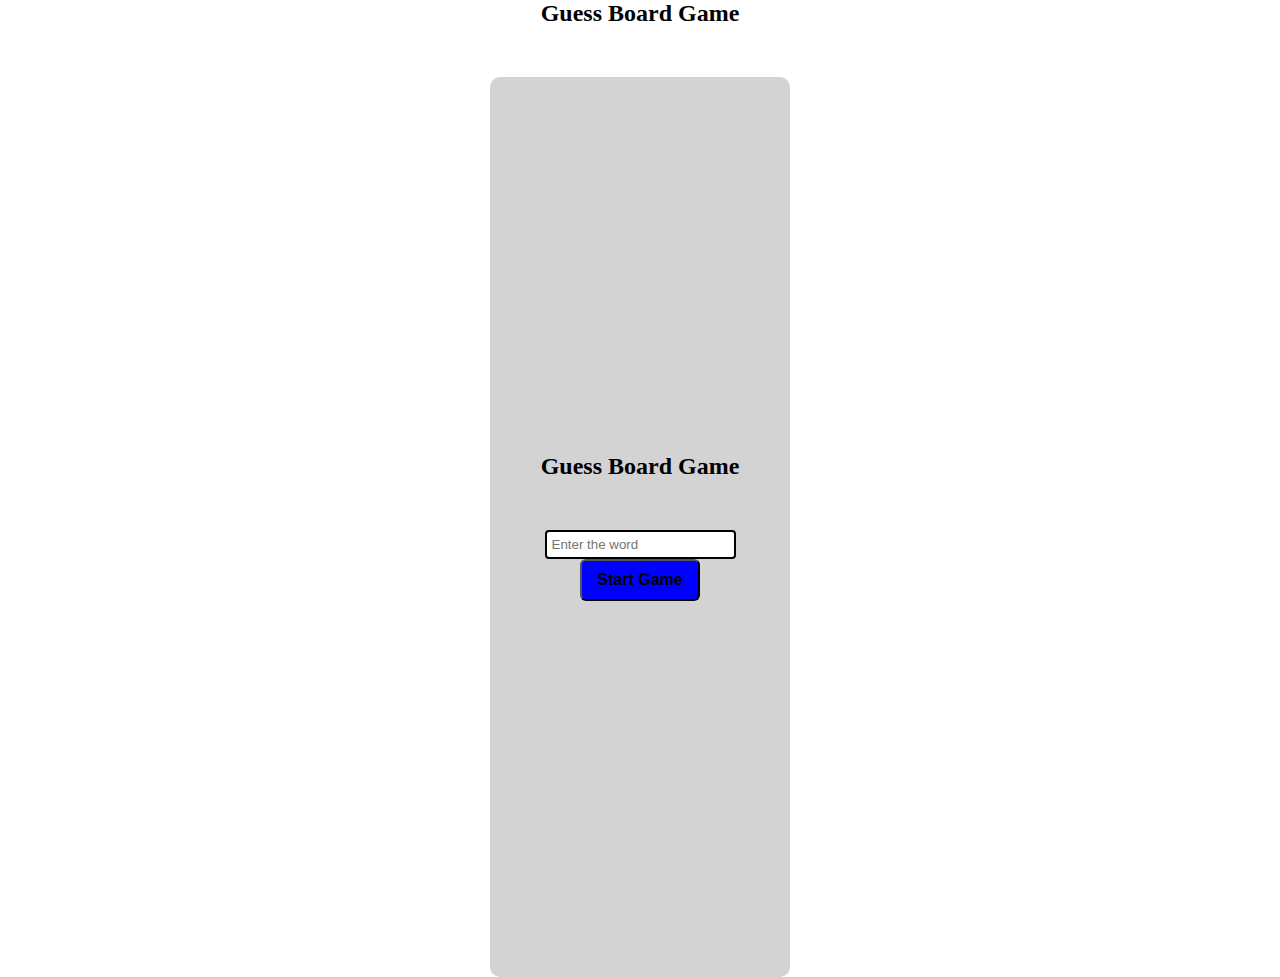
==== Guess Board Game/index.html @ 65c61370 "CSS styling Done" ====
<!DOCTYPE html>
<html lang="en">
<head>
    <meta charset="UTF-8">
    <meta http-equiv="X-UA-Compatible" content="IE=edge">
    <meta name="viewport" content="width=device-width, initial-scale=1.0">
    <link rel="stylesheet" href="style.css">
    <scripts src="script.js"></scripts>
    <title>Guess Board Game</title>
</head>
<body>
    <h2>Guess Board Game</h2>
    <div class="container">
        <h2>Guess Board Game</h2>
        <input type="text" id="guess" placeholder="Enter the word">
        <button id="btn">Start Game</button>
    </div>
    <div class="content"></div>
    
    
</body>
</html>
---- Guess Board Game/style.css ----
* {
    margin: 0;
    padding: 0;
  }
  body {
    display: flex;
    flex-direction: column;
    justify-content: center;
    box-sizing: border-box;
    align-items: center;
  }
  .container {
    display: flex;
    flex-direction: column;
    justify-content: center;
    box-sizing: border-box;
    background-color: lightgrey;
    height: 100vh;
    width: 300px;
    padding: 20px;
    border-radius: 10px;
    align-items: center;
  }
  h2 {
    margin-bottom: 50px;
  }
  
  #guess {
    padding: 5px;
    border: 2px solid black;
    border-radius: 4px;
  }
  button {
    color: black;
    background-color: blue;
    padding: 10px;
    border-radius: 6px;
    width: 120px;
    font-size: 1rem;
    font-weight: bold;
  }
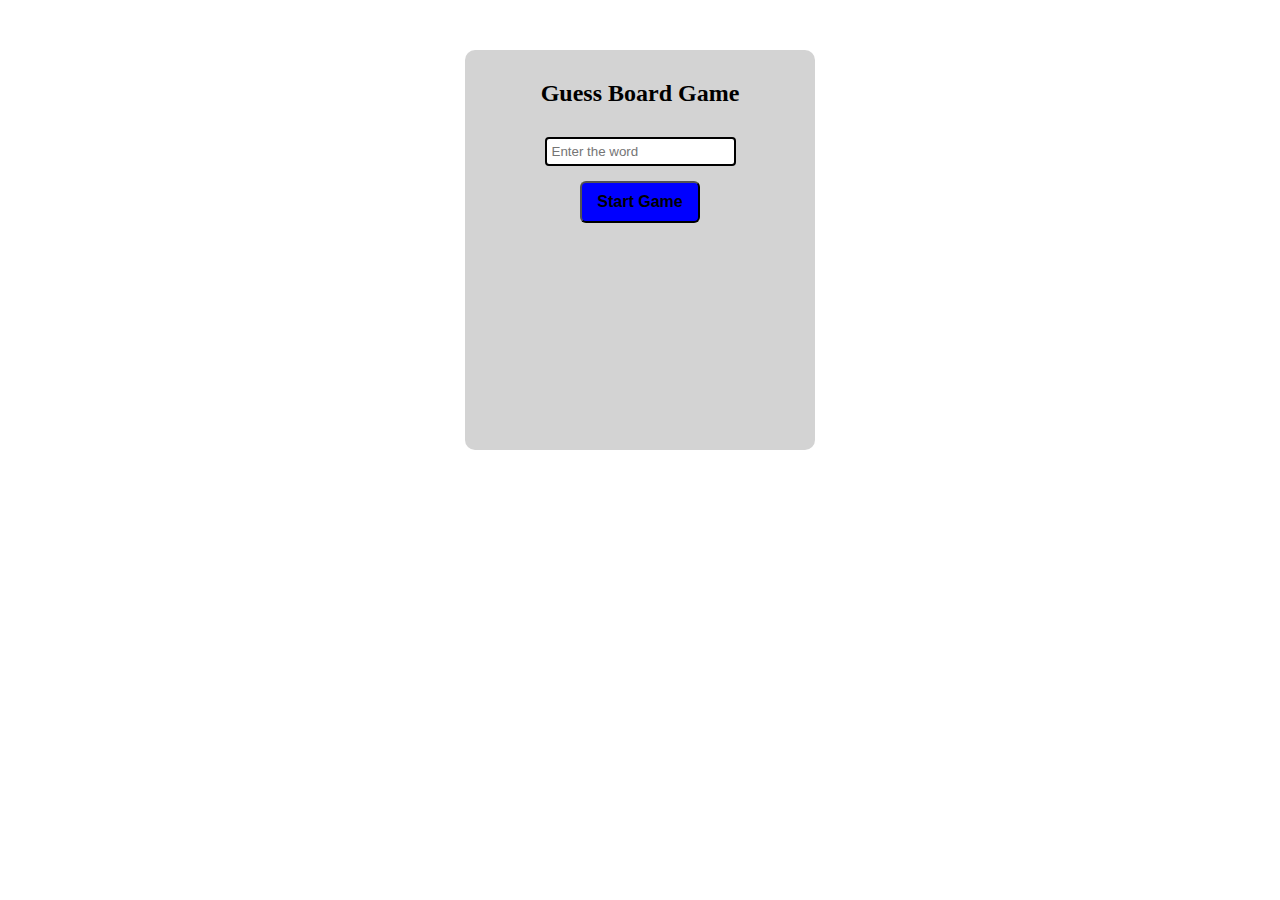
==== commit 214c5256: "CSS Changes" ====
--- a/Guess Board Game/index.html
+++ b/Guess Board Game/index.html
@@ -9,7 +9,7 @@
     <title>Guess Board Game</title>
 </head>
 <body>
-    <h2>Guess Board Game</h2>
+    
     <div class="container">
         <h2>Guess Board Game</h2>
         <input type="text" id="guess" placeholder="Enter the word">
--- a/Guess Board Game/style.css
+++ b/Guess Board Game/style.css
@@ -1,31 +1,32 @@
 * {
     margin: 0;
     padding: 0;
+    box-sizing: border-box;
   }
   body {
     display: flex;
     flex-direction: column;
     justify-content: center;
-    box-sizing: border-box;
     align-items: center;
+    padding:50px;
   }
   .container {
     display: flex;
     flex-direction: column;
-    justify-content: center;
-    box-sizing: border-box;
+    justify-content: ;
     background-color: lightgrey;
-    height: 100vh;
-    width: 300px;
-    padding: 20px;
+    height: 400px;
+    width: 350px;
+    padding: 30px;
     border-radius: 10px;
     align-items: center;
   }
   h2 {
-    margin-bottom: 50px;
+    margin-bottom: 10px;
   }
   
-  #guess {
+#guess {
+    margin-top: 20px;
     padding: 5px;
     border: 2px solid black;
     border-radius: 4px;
@@ -34,6 +35,7 @@
     color: black;
     background-color: blue;
     padding: 10px;
+    margin-top: 15px;
     border-radius: 6px;
     width: 120px;
     font-size: 1rem;
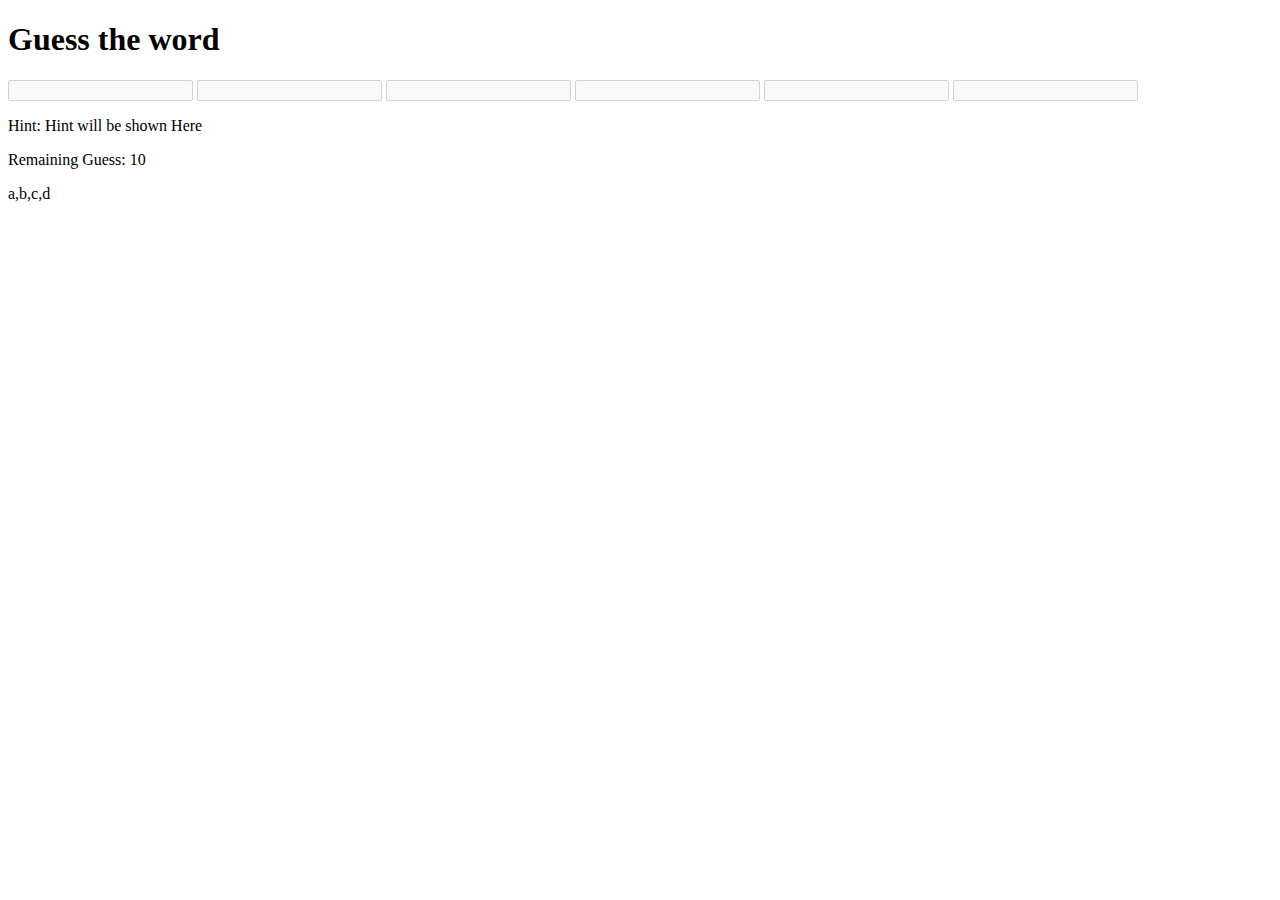
==== commit 6c41da5f: "html content loaded" ====
--- a/Guess Board Game/index.html
+++ b/Guess Board Game/index.html
@@ -4,19 +4,29 @@
     <meta charset="UTF-8">
     <meta http-equiv="X-UA-Compatible" content="IE=edge">
     <meta name="viewport" content="width=device-width, initial-scale=1.0">
-    <link rel="stylesheet" href="style.css">
-    <scripts src="script.js"></scripts>
-    <title>Guess Board Game</title>
+    <link rel="styesheet" href="./style.css">
+    <title>Document</title>
+    
 </head>
 <body>
-    
-    <div class="container">
-        <h2>Guess Board Game</h2>
-        <input type="text" id="guess" placeholder="Enter the word">
-        <button id="btn">Start Game</button>
-    </div>
-    <div class="content"></div>
-    
+     <div class="wrapper">
+        <h1>Guess the word</h1>
+        <div class="content">
+            <div class="inputs">
+              <input type="text" disabled>
+              <input type="text" disabled>
+              <input type="text" disabled>
+              <input type="text" disabled>
+              <input type="text" disabled>
+              <input type="text" disabled>
+            </div>
+            <div class="details">
+                <p class="hint">Hint: <span>Hint will be shown Here</span></p>
+                <p class="guess-left">Remaining Guess: <span>10</span></p>
+                <p class = "wrong-letterWrong letters"><span>a,b,c,d</span></p>
+            </div>
+        </div>
+     </div>
     
 </body>
 </html>--- a/Guess Board Game/style.css
+++ b/Guess Board Game/style.css
@@ -1,44 +1,13 @@
-* {
-    margin: 0;
-    padding: 0;
-    box-sizing: border-box;
-  }
-  body {
-    display: flex;
-    flex-direction: column;
-    justify-content: center;
-    align-items: center;
-    padding:50px;
-  }
-  .container {
-    display: flex;
-    flex-direction: column;
-    justify-content: ;
-    background-color: lightgrey;
-    height: 400px;
-    width: 350px;
-    padding: 30px;
-    border-radius: 10px;
-    align-items: center;
-  }
-  h2 {
-    margin-bottom: 10px;
-  }
-  
-#guess {
-    margin-top: 20px;
-    padding: 5px;
-    border: 2px solid black;
-    border-radius: 4px;
-  }
-  button {
-    color: black;
-    background-color: blue;
-    padding: 10px;
-    margin-top: 15px;
-    border-radius: 6px;
-    width: 120px;
-    font-size: 1rem;
-    font-weight: bold;
-  }
-  + *{
+  margin: 0;
+  padding: 0;
+  box-sizing: border-box;
+  font-family: "Poppins", sans-serif;
+ }
+ body{
+  display:flex;
+  align-items: center;
+  justify-content: center;
+  min-height: 100vh;
+  background-color: aqua;
+ }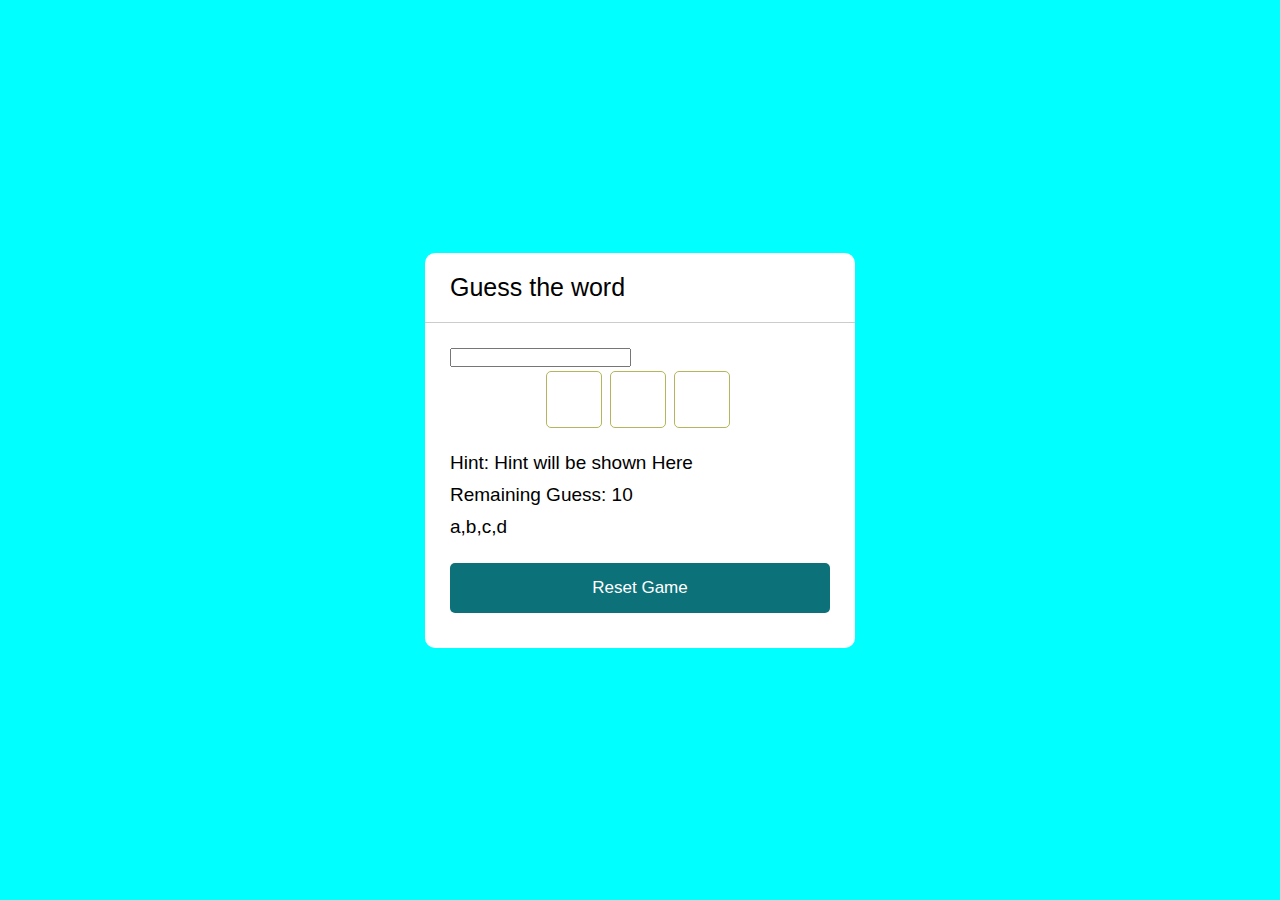
==== commit 2570911c: "randomWord function updated" ====
--- a/Guess Board Game/index.html
+++ b/Guess Board Game/index.html
@@ -4,29 +4,28 @@
     <meta charset="UTF-8">
     <meta http-equiv="X-UA-Compatible" content="IE=edge">
     <meta name="viewport" content="width=device-width, initial-scale=1.0">
-    <link rel="styesheet" href="./style.css">
+    <link rel="stylesheet" href="style.css">
     <title>Document</title>
     
-</head>
+</head> 
 <body>
      <div class="wrapper">
         <h1>Guess the word</h1>
         <div class="content">
-            <div class="inputs">
-              <input type="text" disabled>
-              <input type="text" disabled>
-              <input type="text" disabled>
-              <input type="text" disabled>
-              <input type="text" disabled>
-              <input type="text" disabled>
-            </div>
+            <input type="text" class="typing-input" maxlength="1">
+            <div class="inputs"></div>
             <div class="details">
                 <p class="hint">Hint: <span>Hint will be shown Here</span></p>
                 <p class="guess-left">Remaining Guess: <span>10</span></p>
                 <p class = "wrong-letterWrong letters"><span>a,b,c,d</span></p>
             </div>
+            <div>
+                <button class="reset-btn">Reset Game</button>
+            </div>
         </div>
      </div>
+
+     <script src="script.js"></script>
     
 </body>
 </html>--- a/Guess Board Game/style.css
+++ b/Guess Board Game/style.css
@@ -10,4 +10,68 @@
   justify-content: center;
   min-height: 100vh;
   background-color: aqua;
- }+ }
+ .wrapper{
+    width: 430px;
+    background: white;  
+    border-radius: 10px;
+ }
+ .wrapper h1{
+    font-size: 25px;
+    font-weight: 500;
+    padding: 20px 25px;
+    border-bottom: 1px solid #ccc;
+ }
+ .wrapper .content{
+    margin: 25px 25px 35px;
+ }
+ .content .inputs{
+    display: flex;
+    flex-wrap: wrap;
+    justify-content: center;
+ }
+ .inputs input{
+    height: 57px;
+    width: 56px;
+    margin: 4px;
+    font-size: 24px;
+    font-weight: 500;
+    background: none;
+    border-radius: 5px;
+    border: 1px solid #b5b55b;
+    text-align: center;
+    color: aqua;
+ }
+ .inputs input:first-child{
+    margin-left: 0px;
+ }
+ .content .details{
+    margin: 20px 0 25px;
+    
+ }
+ .details p{
+    font-size: 19px;
+    margin-bottom: 10px;
+ }
+ .content .reset-btn{
+    width: 100%;
+    font-size: 17px;
+    outline: none;
+    cursor: pointer;
+    border: none;
+    color: #fff;
+    padding: 15px 0;
+    background-color: rgb(13, 113, 121);
+    border-radius: 5px;
+ }
+
+
+
+
+
+
+
+
+
+
+
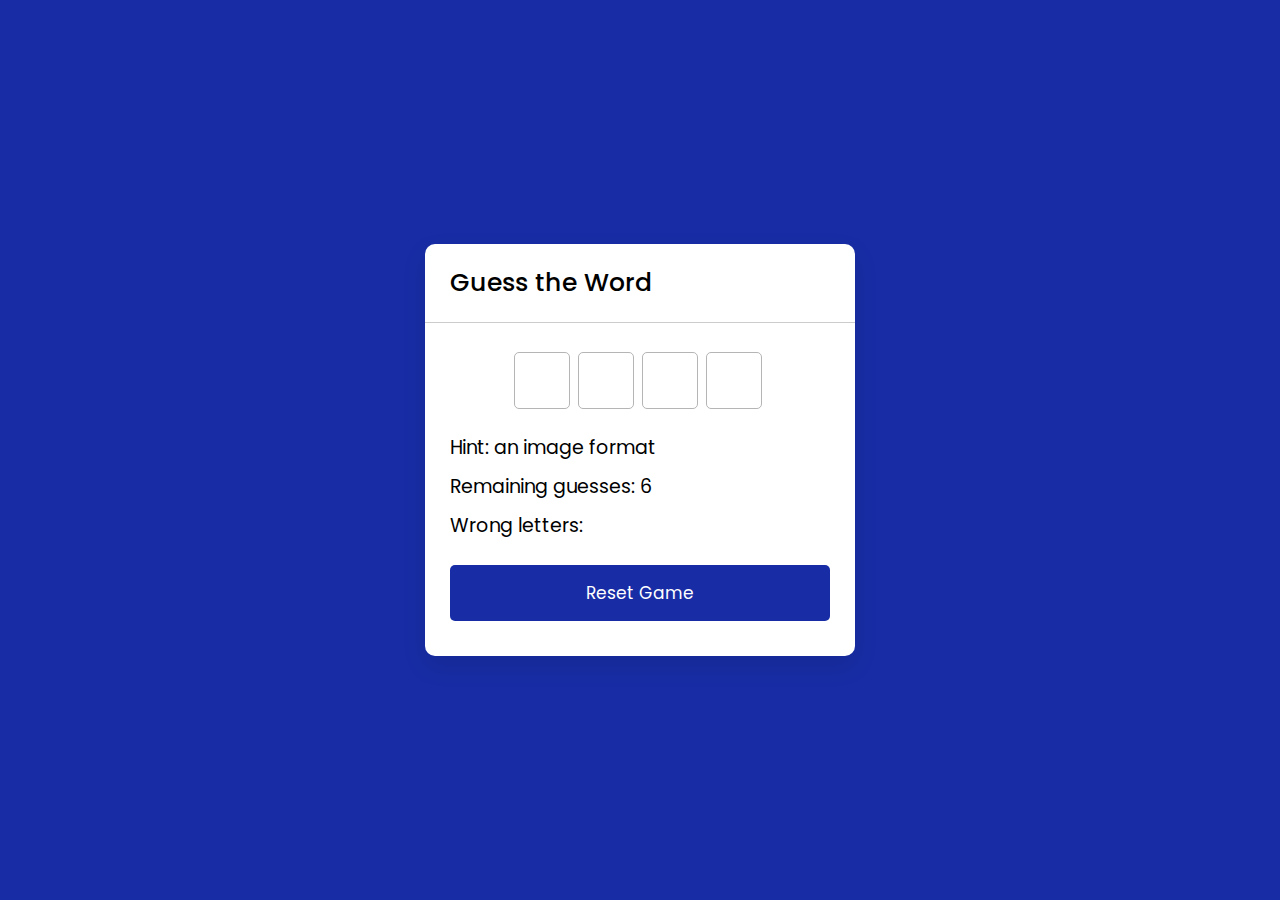
==== commit d4dfa03b: "Word Guess Game" ====
--- a/Guess Board Game/index.html
+++ b/Guess Board Game/index.html
@@ -4,28 +4,28 @@
     <meta charset="UTF-8">
     <meta http-equiv="X-UA-Compatible" content="IE=edge">
     <meta name="viewport" content="width=device-width, initial-scale=1.0">
+    <title>Word Guessing Game</title>
     <link rel="stylesheet" href="style.css">
-    <title>Document</title>
-    
-</head> 
+</head>
 <body>
-     <div class="wrapper">
-        <h1>Guess the word</h1>
+    <div class="wrapper">
+        <h1>Guess the Word</h1>
         <div class="content">
-            <input type="text" class="typing-input" maxlength="1">
-            <div class="inputs"></div>
-            <div class="details">
-                <p class="hint">Hint: <span>Hint will be shown Here</span></p>
-                <p class="guess-left">Remaining Guess: <span>10</span></p>
-                <p class = "wrong-letterWrong letters"><span>a,b,c,d</span></p>
-            </div>
-            <div>
-                <button class="reset-btn">Reset Game</button>
-            </div>
+          <input type="text" class="typing-input" maxlength="1">
+          <div class="inputs"></div>
+          <div class="details">
+            <p class="hint">Hint: <span></span></p>
+            <p class="guess-left">Remaining guesses: <span></span></p>
+            <p class="wrong-letter">Wrong letters: <span></span></p>
+          </div>
+          <button class="reset-btn">Reset Game</button>
         </div>
-     </div>
-
-     <script src="script.js"></script>
+      </div>
+  
+      
+      <script src="script.js"></script>
+  
     
 </body>
-</html>+</html>
+  --- a/Guess Board Game/style.css
+++ b/Guess Board Game/style.css
@@ -1,77 +1,107 @@
- *{
+/* Import Google font - Poppins */
+@import url('https://fonts.googleapis.com/css2?family=Poppins:wght@400;500;600&display=swap');
+*{
   margin: 0;
   padding: 0;
   box-sizing: border-box;
-  font-family: "Poppins", sans-serif;
- }
- body{
-  display:flex;
+  font-family: 'Poppins', sans-serif;
+}
+body{
+  display: flex;
+  padding: 0 10px;
+  min-height: 100vh;
   align-items: center;
   justify-content: center;
-  min-height: 100vh;
-  background-color: aqua;
- }
- .wrapper{
-    width: 430px;
-    background: white;  
-    border-radius: 10px;
- }
- .wrapper h1{
-    font-size: 25px;
-    font-weight: 500;
-    padding: 20px 25px;
-    border-bottom: 1px solid #ccc;
- }
- .wrapper .content{
-    margin: 25px 25px 35px;
- }
- .content .inputs{
-    display: flex;
-    flex-wrap: wrap;
-    justify-content: center;
- }
- .inputs input{
-    height: 57px;
-    width: 56px;
-    margin: 4px;
-    font-size: 24px;
-    font-weight: 500;
-    background: none;
-    border-radius: 5px;
-    border: 1px solid #b5b55b;
-    text-align: center;
-    color: aqua;
- }
- .inputs input:first-child{
-    margin-left: 0px;
- }
- .content .details{
-    margin: 20px 0 25px;
-    
- }
- .details p{
-    font-size: 19px;
-    margin-bottom: 10px;
- }
- .content .reset-btn{
+  background: #182da5;
+}
+.wrapper{
+  width: 430px;
+  background: #fff;
+  border-radius: 10px;
+  box-shadow: 0 10px 25px rgba(0,0,0,0.1);
+}
+.wrapper h1{
+  font-size: 25px;
+  font-weight: 500;
+  padding: 20px 25px;
+  border-bottom: 1px solid #ccc;
+}
+.wrapper .content{
+  margin: 25px 25px 35px;
+}
+.content .inputs{
+  display: flex;
+  flex-wrap: wrap;
+  justify-content: center;
+}
+.inputs input{
+  height: 57px;
+  width: 56px;
+  margin: 4px;
+  font-size: 24px;
+  font-weight: 500;
+  color: #182da5;
+  text-align: center;
+  border-radius: 5px;
+  background: none;
+  pointer-events: none;
+  text-transform: uppercase;
+  border: 1px solid #B5B5B5;
+}
+.typing-input {
+  opacity: 0;
+  z-index: -999;
+  position: absolute;
+  pointer-events: none;
+}
+.inputs input:first-child{
+  margin-left: 0px;
+}
+.content .details{
+  margin: 20px 0 25px;
+}
+.details p{
+  font-size: 19px;
+  margin-bottom: 10px;
+}
+.content .reset-btn{
+  width: 100%;
+  border: none;
+  cursor: pointer;
+  color: #fff;
+  outline: none;
+  padding: 15px 0;
+  font-size: 17px;
+  border-radius: 5px;
+  background: #182da5;
+  transition: all 0.3s ease;
+}
+.content .reset-btn:hover{
+  background: #182da5;
+}
+
+@media screen and (max-width: 460px) {
+  .wrapper {
     width: 100%;
+  }
+  .wrapper h1{
+    font-size: 22px;
+    padding: 16px 20px;
+  }
+  .wrapper .content{
+    margin: 25px 20px 35px;
+  }
+  .inputs input{
+    height: 51px;
+    width: 50px;
+    margin: 3px;
+    font-size: 22px;
+  }
+  .details p{
     font-size: 17px;
-    outline: none;
-    cursor: pointer;
-    border: none;
-    color: #fff;
-    padding: 15px 0;
-    background-color: rgb(13, 113, 121);
-    border-radius: 5px;
- }
-
-
-
-
-
-
-
-
-
-
-
+  }
+  .content .reset-btn{
+    padding: 14px 0;
+    font-size: 16px;
+  }
+}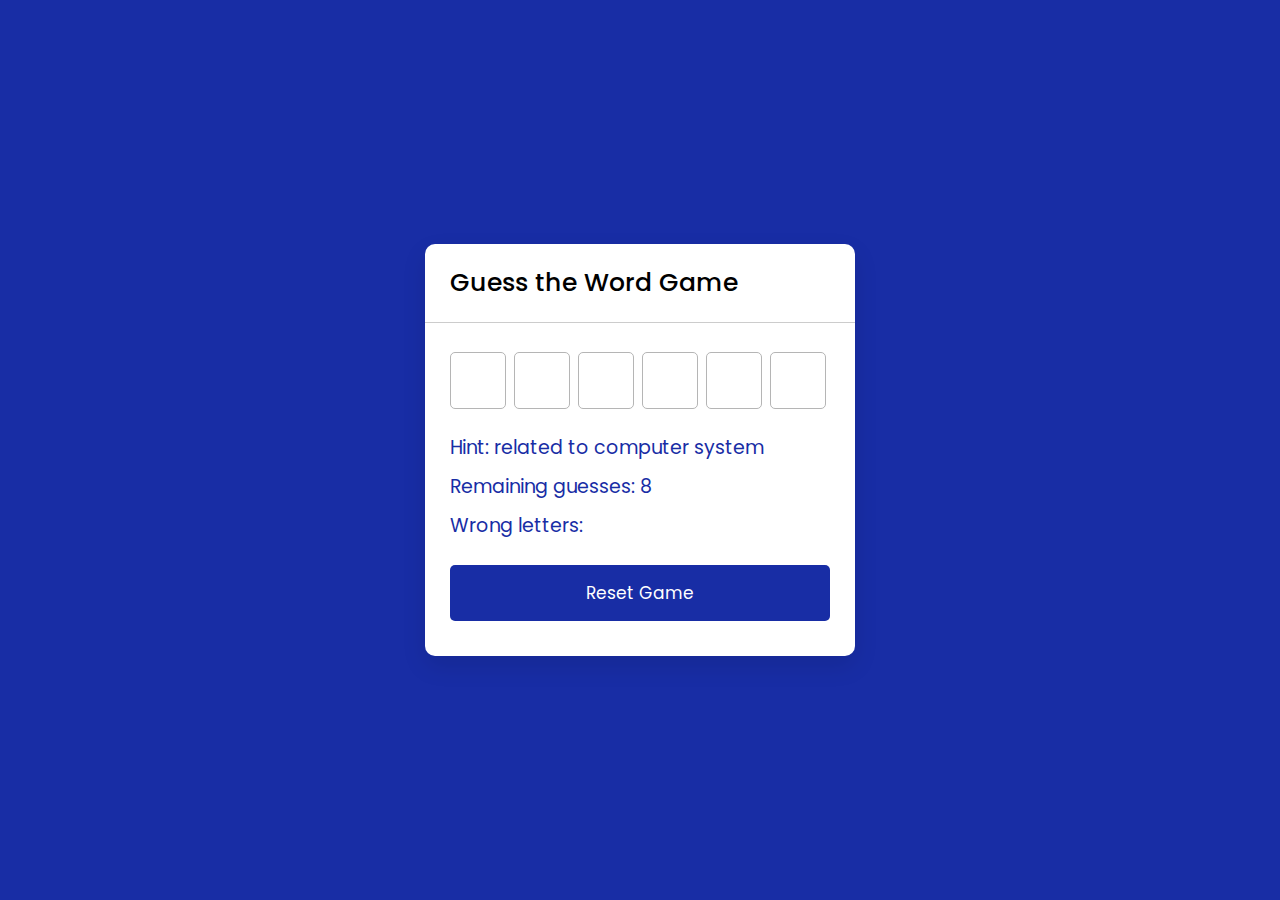
==== commit 18432769: "Color changed" ====
--- a/Guess Board Game/index.html
+++ b/Guess Board Game/index.html
@@ -9,7 +9,7 @@
 </head>
 <body>
     <div class="wrapper">
-        <h1>Guess the Word</h1>
+        <h1>Guess the Word Game</h1>
         <div class="content">
           <input type="text" class="typing-input" maxlength="1">
           <div class="inputs"></div>
--- a/Guess Board Game/style.css
+++ b/Guess Board Game/style.css
@@ -63,6 +63,8 @@
 .details p{
   font-size: 19px;
   margin-bottom: 10px;
+  color: #182da5;
+  
 }
 .content .reset-btn{
   width: 100%;
